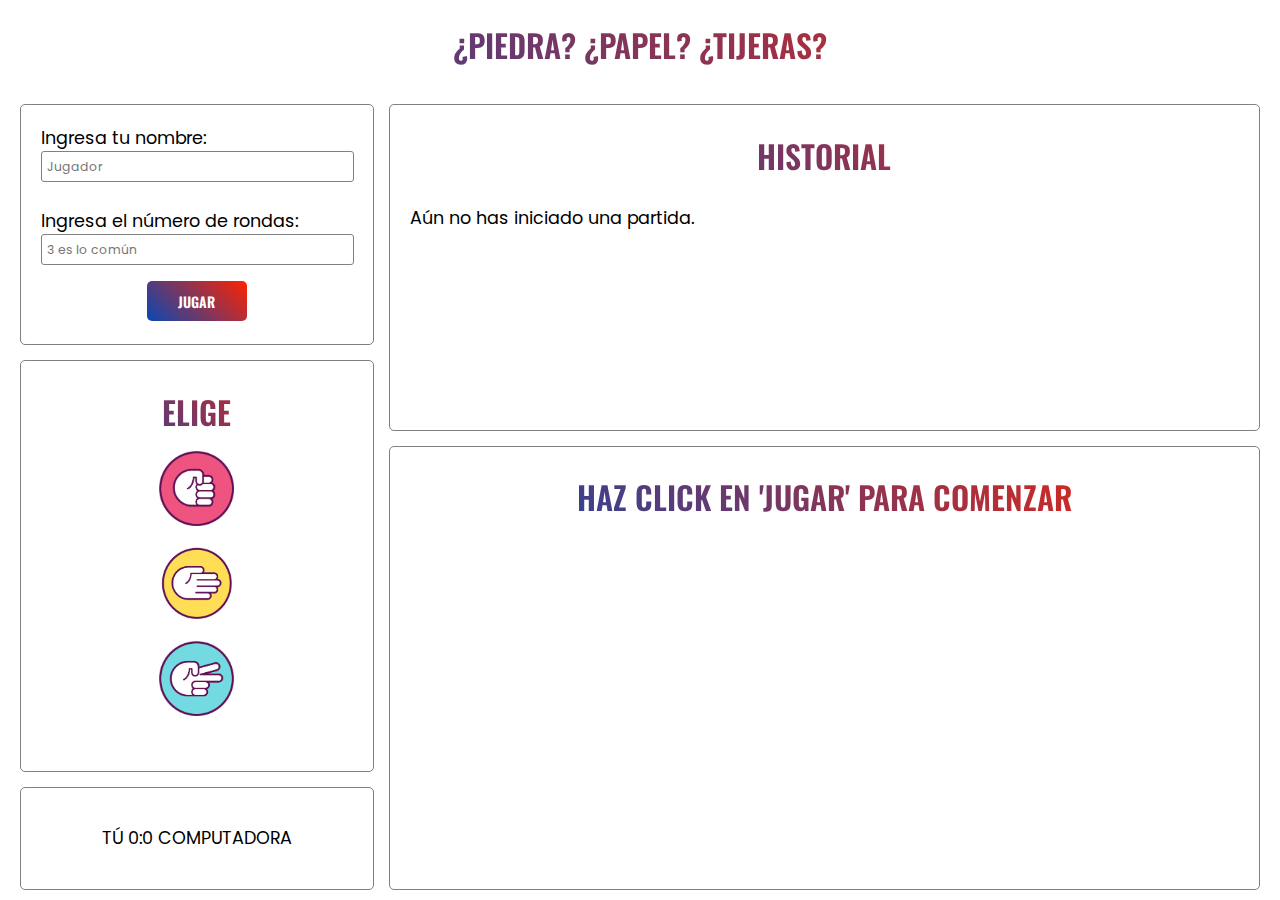
==== index-new.html @ b8a6ed2f "Recreate project" ====
<!DOCTYPE html>
<html lang='en'>
	<head>
		<meta charset='UTF-8'/>
		<meta name='viewport' content='width=device-width, initial-scale=1'/>
		<link href='https://fonts.googleapis.com/css2?family=Oswald:wght@600&family=Poppins:ital,wght@0,400;0,600;1,400;1,600&display=swap' rel='stylesheet'/>
		<link href='style-new.css' rel='stylesheet'/>
		<title>eeepaaa's Piedra, Papel o Tijeras</title>
	</head>
	<body>
		<main>
			<h1 id='title' class='titles'>¿piedra? ¿papel? ¿tijeras?</h1>
			<div id='userInfo' class='boxes'>
				<form>
					<label for='name'>Ingresa tu nombre:</label><br>
					<input type='text' id='name' name='name' placeholder='Jugador'><br><br>
					<label for='rounds'>Ingresa el número de rondas:</label><br>
					<input type='text' id='rounds' name='rounds' placeholder='3 es lo común'><br><br>
				</form>
				<div class='flexDiv'>
					<button type='button' id='startGame' class='titles buttons'>jugar</button>
				</div>			
			</div>
			<div id='log' class='boxes'>
				<h2 class='titles'>historial</h2>
				<p>Aún no has iniciado una partida.</p>
			</div>
			<div id='userSelect' class='boxes'>
				<h2 class='titles'>elige</h2>
				<figure id='iconSelection'>
					<img class='icons' src='images/rock.png'>
					<img class='icons' src='images/paper.png'>
					<img class='icons' src='images/scissors.png'>
				</figure>
			</div>
			<div id='score' class='boxes'>
				<p><span id='user'>tú</span> <span id='userScore'>0</span>:<span id='compScore'>0</span> computadora</p>
			</div>
			<div id='gameContent' class='boxes'>
				<h2 class='titles'>haz click en 'jugar' para comenzar</h2>
			</div>
		</main>
	</body>
</html>
---- style-new.css ----
:root {
	--linearBg: linear-gradient(45deg, #0948B3, #FF2200);
	--lightGray: #BEBEBE;
}

body {
	margin: 0px;
	padding: 0px;
	font-family: 'Poppins';
	font-weight: 400;
	font-size: 1.1em;
}

main {
	width: 100vw;
	height: 100vh;
	display: grid;
	grid-template-columns: repeat(10, 1fr);
	grid-template-rows: repeat(10, 1fr);
	grid-template-areas: 
		 't t t t t t t t t t'
		 'i i i l l l l l l l'
		 'i i i l l l l l l l'
		 'i i i l l l l l l l'
		 'p p p l l l l l l l'
		 'p p p g g g g g g g'
		 'p p p g g g g g g g'
		 'p p p g g g g g g g'
	 	 'p p p g g g g g g g'
		 's s s g g g g g g g';
	grid-gap: 15px;
}

input {
	font-family: 'Poppins';
	font-size: 0.7em;
	font-weight: 400;
	padding-left: 5px;
	height: 3vh;
	width: 97.5%;
	border-radius: 3px;
	border: 1px solid gray;
}

/* Classes */

.titles {
	font-family: 'Oswald';
	font-size: 1.8em;
	font-weight: 600;
	text-align: center;
	text-transform: uppercase;
	background: var(--linearBg);
	background-size: 100%;
	background-repeat: repeat;
	-webkit-background-clip: text;
	-webkit-text-fill-color: transparent;
	-moz-background-clip: text;
	-moz-text-fill-color: transparent;
}

.boxes {
	padding: 20px;
	border-radius: 5px;
	border: 1px solid gray;
	transition: box-shadow 0.3s;
}

.boxShadow {
	box-shadow: 0px 0px 10px 0px var(--lightGray);
}

.flexDiv {
	display: flex;
	justify-content: center;
}	

.buttons {
	height: 40px;
	width: 100px;	
	background: var(--linearBg);
	color: white;
	font-size: 1em;
	border-radius: 5px;
	border: none;
	-webkit-text-fill-color: white;
	-moz-text-fill-color: white;
	font-size: 0.8em;
}

.icons {
	height: 75px;
	width: 75px;
	align-self: center;
	margin: 10px 0px 10px 0px; 
	transition: transform 0.2s;
}

.iconsEnable {
	transform: scale(1.5);
	cursor: pointer;
}

/* Ids */

#title {
	grid-area: t;
	text-align: center;
}

#userInfo {
	grid-area: i;
	margin-left: 20px;
}

#startGame {
	margin-top: -10px;
}

#log {
	grid-area: l;
	margin-right: 20px;
	padding-top: 0px;
}

#userSelect {
	grid-area: p;
	margin-left: 20px;
	padding-top: 0px;
}

#iconSelection {
	display: flex;
	flex-direction: column;
	margin-top: -20px;
}

#score {
	grid-area: s;
	text-align: center;
	text-transform: uppercase;
	margin-left: 20px;
	margin-bottom: 10px;
}

#gameContent {
	grid-area: g;
	margin-right: 20px;
	margin-bottom: 10px;
	padding-top: 0px;
}
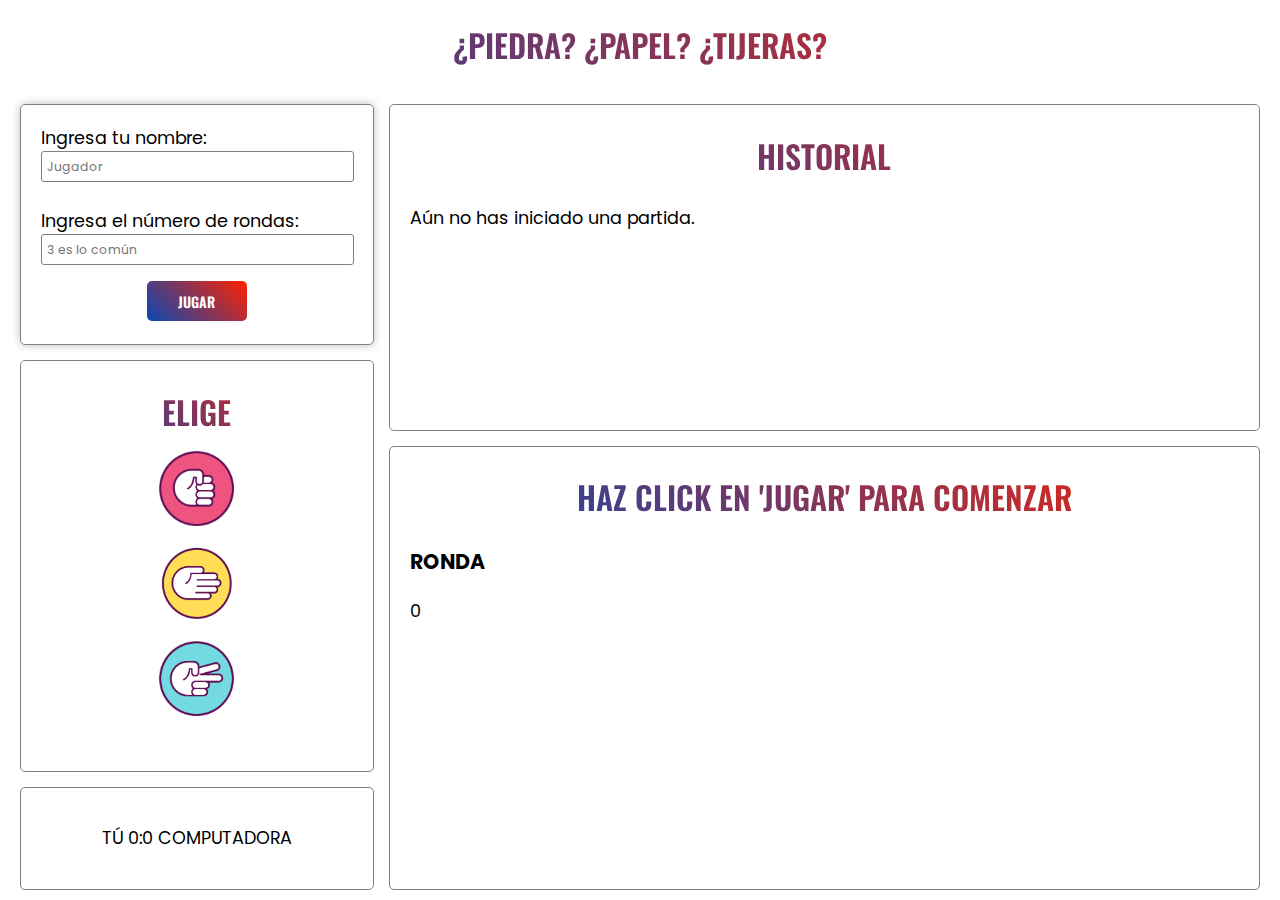
==== commit 56507244: "Finish game logic and UI" ====
--- a/index-new.html
+++ b/index-new.html
@@ -23,7 +23,7 @@
 			</div>
 			<div id='log' class='boxes'>
 				<h2 class='titles'>historial</h2>
-				<p>Aún no has iniciado una partida.</p>
+				<p id='msg'>Aún no has iniciado una partida.</p>
 			</div>
 			<div id='userSelect' class='boxes'>
 				<h2 class='titles'>elige</h2>
@@ -37,9 +37,14 @@
 				<p><span id='user'>tú</span> <span id='userScore'>0</span>:<span id='compScore'>0</span> computadora</p>
 			</div>
 			<div id='gameContent' class='boxes'>
-				<h2 class='titles'>haz click en 'jugar' para comenzar</h2>
+				<h2 id='instruc' class='titles'>haz click en 'jugar' para comenzar</h2>
+				<div id='flexDiv'>
+					<h3>RONDA</h3>
+					<p id='roundDisplay'>0</p>
+				</div>
 			</div>
 		</main>
 	</body>
+	<script src='script-new.js'></script>
 </html>
 
--- a/style-new.css
+++ b/style-new.css
@@ -113,6 +113,16 @@
 	margin-left: 20px;
 }
 
+.animate {
+	display: relative;
+	animation: animate 1s 3;	
+}
+
+@keyframes animate {
+	50% {top: 125px};
+	100% {top: 0px};
+}
+
 #startGame {
 	margin-top: -10px;
 }
@@ -121,6 +131,7 @@
 	grid-area: l;
 	margin-right: 20px;
 	padding-top: 0px;
+	overflow: auto;
 }
 
 #userSelect {
@@ -149,3 +160,4 @@
 	margin-bottom: 10px;
 	padding-top: 0px;
 }
+
